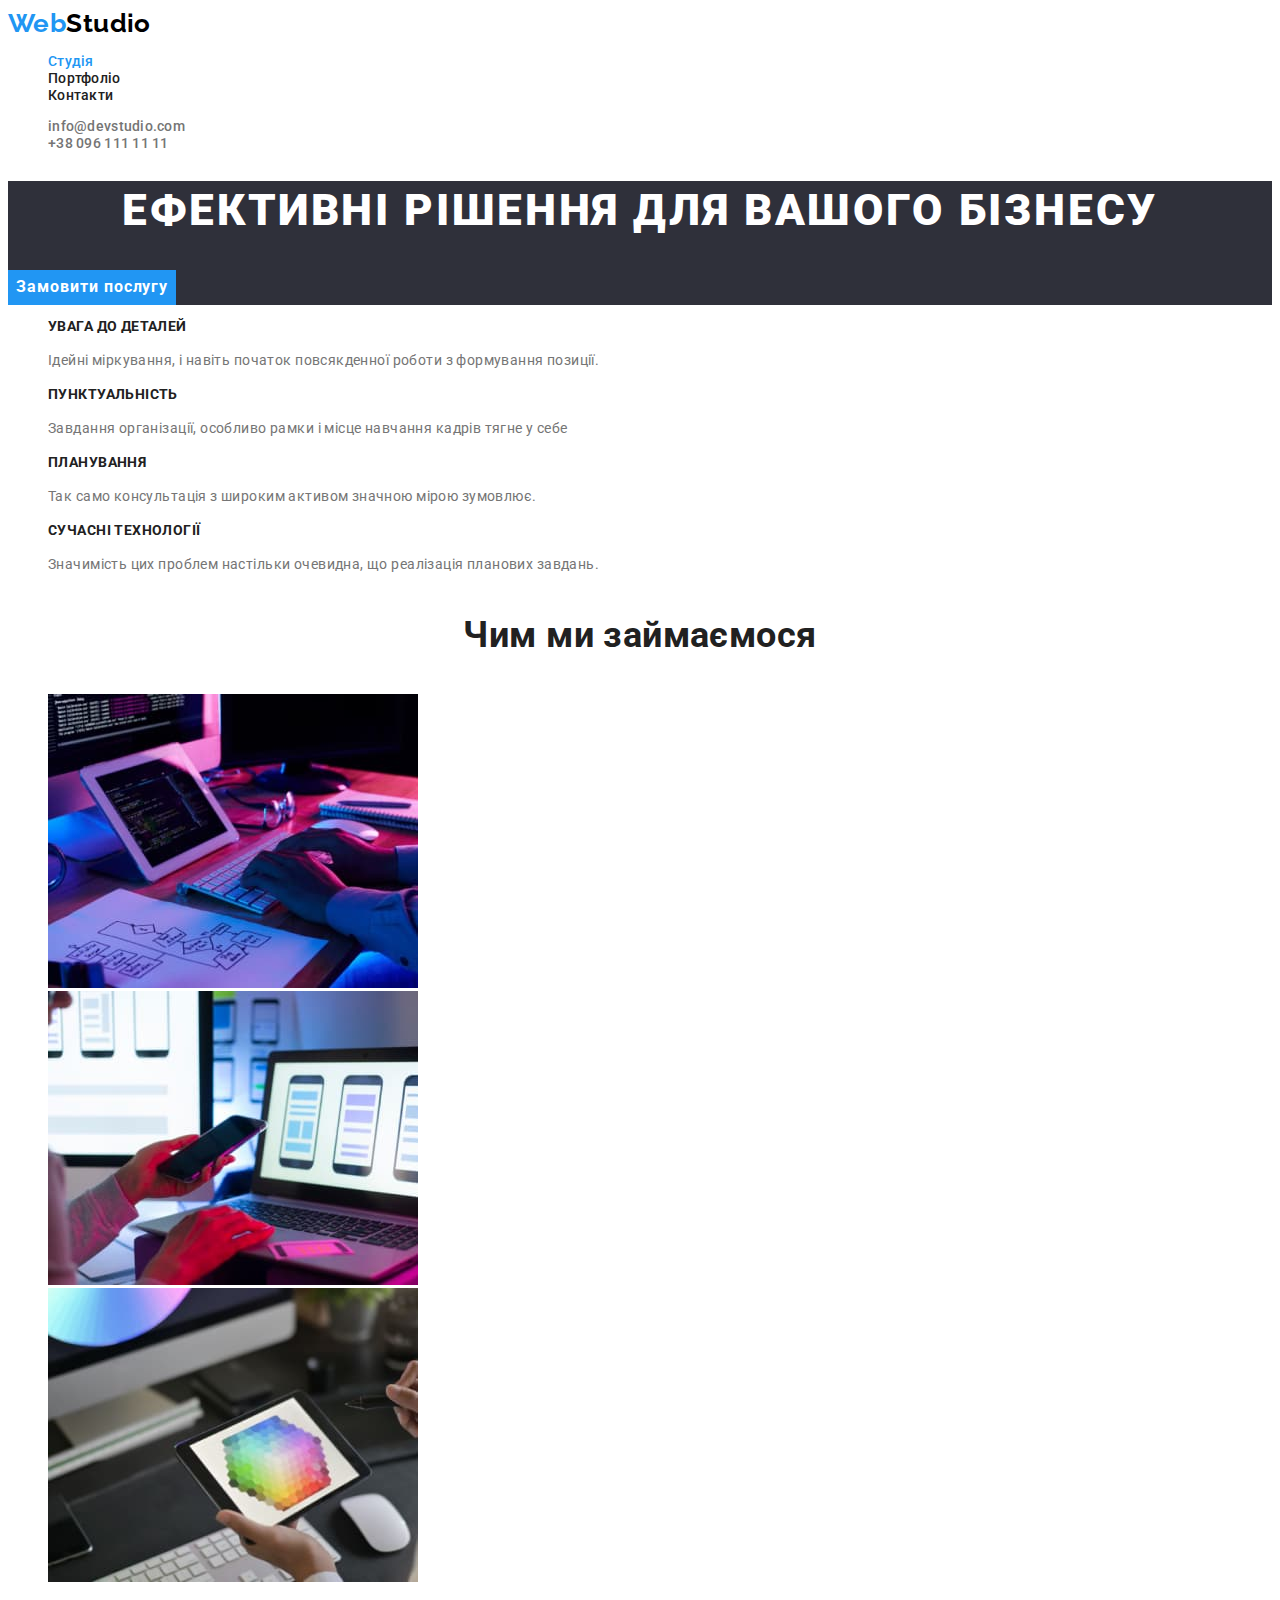
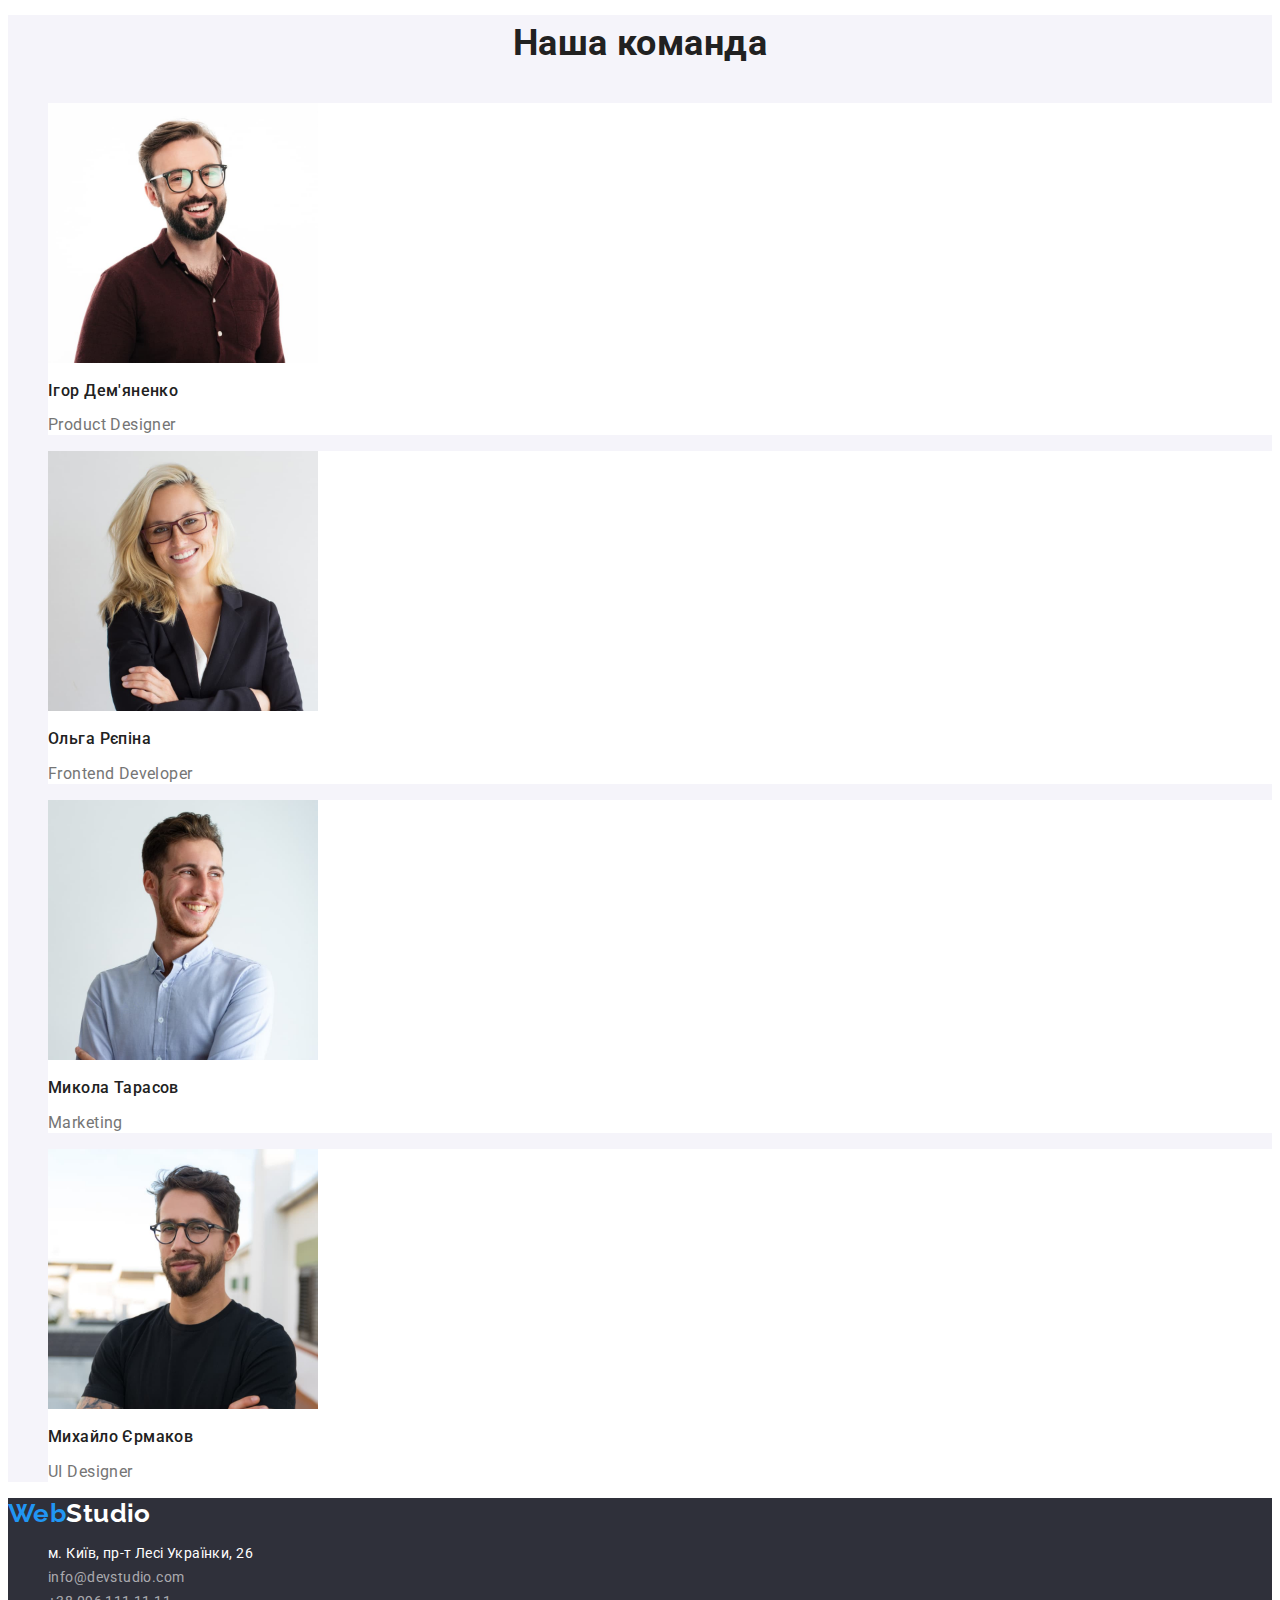
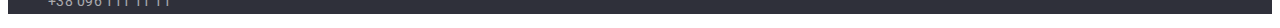
==== index.html @ bd7091e2 "Initial commit" ====
<!DOCTYPE html>
<html lang="uk">
  <head>
    <meta charset="UTF-8" />
    <meta http-equiv="X-UA-Compatible" content="IE=edge" />
    <meta name="viewport" content="width=device-width, initial-scale=1.0" />
    <title>WebStudio</title>
    <link rel="preconnect" href="https://fonts.googleapis.com" />
    <link rel="preconnect" href="https://fonts.gstatic.com" crossorigin />
    <link
      href="https://fonts.googleapis.com/css2?family=Raleway:wght@700&family=Roboto:wght@400;500;700;900&display=swap"
      rel="stylesheet"
    />
    <link rel="stylesheet" href="./css/styles.css" />
  </head>
  <body>
    <!-- Шапка сайту -->
    <header class="header">
      <nav>
        <a href="./index.html" class="logo link"
          >Web<span class="logo-black">Studio</span></a
        >
        <ul class="site-nav list">
          <li>
            <a class="nav-link link current" href="./index.html">Студія</a>
          </li>
          <li>
            <a class="nav-link link" href="./portfolio.html">Портфоліо</a>
          </li>
          <li>
            <a class="nav-link link" href="">Контакти</a>
          </li>
        </ul>
      </nav>

      <ul class="contacts list">
        <li>
          <a class="contact-link link" href="mailto:info@devstudio.com"
            >info@devstudio.com</a
          >
        </li>
        <li>
          <a class="contact-link link" href="tell:+380961111111"
            >+38 096 111 11 11</a
          >
        </li>
      </ul>
    </header>

    <!-- Основний і унікальний контент -->
    <main>
      <section class="hero">
        <h1 class="hero-title">Ефективні рішення для вашого бізнесу</h1>
        <button type="button" class="button primary">Замовити послугу</button>
      </section>

      <section class="section">
        <h2 class="section-title visually-hidden">Наші переваги</h2>
        <ul class="features list">
          <li>
            <h3 class="features-title">УВАГА ДО ДЕТАЛЕЙ</h3>
            <p class="features-text">
              Ідейні міркування, і навіть початок повсякденної роботи з
              формування позиції.
            </p>
          </li>
          <li>
            <h3 class="features-title">ПУНКТУАЛЬНІСТЬ</h3>
            <p class="features-text">
              Завдання організації, особливо рамки і місце навчання кадрів тягне
              у себе
            </p>
          </li>
          <li>
            <h3 class="features-title">ПЛАНУВАННЯ</h3>
            <p class="features-text">
              Так само консультація з широким активом значною мірою зумовлює.
            </p>
          </li>
          <li>
            <h3 class="features-title">СУЧАСНІ ТЕХНОЛОГІЇ</h3>
            <p class="features-text">
              Значимість цих проблем настільки очевидна, що реалізація планових
              завдань.
            </p>
          </li>
        </ul>
      </section>

      <section class="section">
        <h2 class="section-title">Чим ми займаємося</h2>
        <ul class="list">
          <li>
            <img
              src="./images/box-1.jpg"
              alt="пише код на комп'ютері"
              width="370"
            />
          </li>
          <li>
            <img
              src="./images/box-2.jpg"
              alt="обирає мобільний інтерфейс"
              width="370"
            />
          </li>
          <li>
            <img
              src="./images/box-3.jpg"
              alt="обирає колір на планшеті"
              width="370"
            />
          </li>
        </ul>
      </section>

      <section class="section team">
        <h2 class="section-title">Наша команда</h2>
        <ul class="team list">
          <li class="team-item">
            <img src="./images/team-1.jpg" alt="фото 1" width="270" />
            <h3 class="team-name">Ігор Дем'яненко</h3>
            <p class="team-title" lang="en">Product Designer</p>
          </li>
          <li class="team-item">
            <img src="./images/team-2.jpg" alt="фото 2" width="270" />
            <h3 class="team-name">Ольга Рєпіна</h3>
            <p class="team-title" lang="en">Frontend Developer</p>
          </li>
          <li class="team-item">
            <img src="./images/team-3.jpg" alt="фото 3" width="270" />
            <h3 class="team-name">Микола Тарасов</h3>
            <p class="team-title" lang="en">Marketing</p>
          </li>
          <li class="team-item">
            <img src="./images/team-4.jpg" alt="фото 4" width="270" />
            <h3 class="team-name">Михайло Єрмаков</h3>
            <p class="team-title" lang="en">UI Designer</p>
          </li>
        </ul>
      </section>
    </main>

    <!-- Футер -->
    <footer class="footer">
      <a href="./index.html" class="logo link"
        >Web<span class="logo-white">Studio</span></a
      >
      <address class="address">
        <ul class="address-list list">
          <li class="address-item">
            <a
              class="address-link primary link"
              href="https://goo.gl/maps/5jb4CAZ57KKGYozQA"
              target="_blank"
              rel="noopener noreferrer nofollow"
              >м. Київ, пр-т Лесі Українки, 26</a
            >
          </li>
          <li class="address-item">
            <a
              class="address-link secondary link"
              href="mailto:info@devstudio.com"
              >info@devstudio.com</a
            >
          </li>
          <li class="address-item">
            <a class="address-link secondary link" href="tell:+380961111111"
              >+38 096 111 11 11</a
            >
          </li>
        </ul>
      </address>
    </footer>
  </body>
</html>
---- css/styles.css ----
:root {
  --header-bg: #ffffff;
  --header-frame: #ececec;
  --logo-black: #000000;
  --primary-text-color: #757575;
  --secondary-text-color: #212121;
  --accent-color: #2196f3;
  /* --figma-bg: #f5f5f5; */
  --secondary-bg: #f5f4fa;
  --container-bg: #eeeeee;
  --footer-bg: #2f303a;
  --text-footer-color: rgba(255, 255, 255, 0.6);
}

body {
  background-color: var(--header-bg);
  color: var(--primary-text-color);

  font-family: Roboto, sans-serif;
  font-size: 14px;
  letter-spacing: 0.03em;
}

/* класи утиліти */
.list {
  list-style: none;
}

.link {
  text-decoration: none;
}

.visually-hidden {
  position: absolute;
  width: 1px;
  height: 1px;
  margin: -1px;
  border: 0;
  padding: 0;

  white-space: nowrap;
  clip-path: inset(100%);
  clip: rect(0 0 0 0);
  overflow: hidden;
}

/* хедер */
.header {
  background-color: var(--header-bg);
}

/* логотип */

.logo {
  font-family: Raleway, sans-serif;
  color: var(--accent-color);
  font-weight: 700;
  font-size: 26px;
  line-height: 1.19;
}

.logo-black {
  color: var(--logo-black);
}

.logo-white {
  color: var(--header-bg);
}

/* навігація і контакти */

.site-nav .link {
  color: var(--secondary-text-color);
}

.nav-link {
  font-weight: 500;
  line-height: 1.14;
  letter-spacing: 0.02em;
}

.site-nav .link:hover,
.site-nav .link:focus {
  color: var(--accent-color);
}

.site-nav .current {
  color: var(--accent-color);
}

.contacts .contact-link {
  color: var(--primary-text-color);
  font-weight: 500;
  line-height: 1.14;
  letter-spacing: 0.02em;
}

.contacts .contact-link:hover,
.contacts .contact-link:focus {
  color: var(--accent-color);
}

/* секція hero */

.hero {
  background-color: var(--footer-bg);
}

.hero-title {
  color: var(--header-bg);
  font-weight: 900;
  font-size: 44px;
  line-height: 1.36;
  text-align: center;
  letter-spacing: 0.06em;
  text-transform: uppercase;
}

/* кнопки на обох сторінках */

.button {
  border-color: transparent;
  font-family: inherit;
  cursor: pointer;
}

.button.primary {
  background-color: var(--accent-color);
  color: var(--header-bg);

  font-weight: 700;
  font-size: 16px;
  line-height: 1.8;
  display: flex;
  align-items: center;
  text-align: center;
  letter-spacing: 0.06em;
}

.button.secondary {
  background-color: var(--secondary-bg);
  color: var(--secondary-text-color);

  font-weight: 500;
  font-size: 16px;
  line-height: 1.6;
  text-align: center;
  letter-spacing: 0.03em;
}

.button.secondary:hover,
.button.secondary:focus {
  background-color: var(--accent-color);
  color: var(--header-bg);
}

/* секції Наші переваги і Чим ми займаємося */

.section {
  background-color: var(--header-bg);
}

.section-title {
  color: var(--secondary-text-color);
  font-size: 36px;
  line-height: 1.6;
  text-align: center;
}

.features-title {
  color: var(--secondary-text-color);
  font-size: 14px;
  line-height: 1.14;
  text-transform: uppercase;
}

.features-text {
  line-height: 1.71;
}

/* секція Команда */

.section.team {
  background-color: var(--secondary-bg);
}

.team-item {
  background-color: var(--header-bg);
}

.team-name {
  color: var(--secondary-text-color);
  font-weight: 500;
  font-size: 16px;
  line-height: 1.18;
  /* text-align: center; */
}

.team-title {
  font-size: 16px;
  line-height: 1.18;
  /* text-align: center; */
}

/* секція Портфоліо */

.project-title {
  color: var(--secondary-text-color);
  font-size: 18px;
  line-height: 2;
  letter-spacing: 0.06em;
}

.project-type {
  font-size: 16px;
  line-height: 1.8;
  color: var(--primary-text-color);
}

/* футер */

.footer {
  background-color: var(--footer-bg);
}

.address-link {
  font-style: normal;
  line-height: 1.71;
}

.address-link.primary {
  color: var(--header-bg);
}

.address-link.secondary {
  color: var(--text-footer-color);
}

.address-link.secondary:hover,
.address-link.secondary:hover {
  color: var(--accent-color);
}
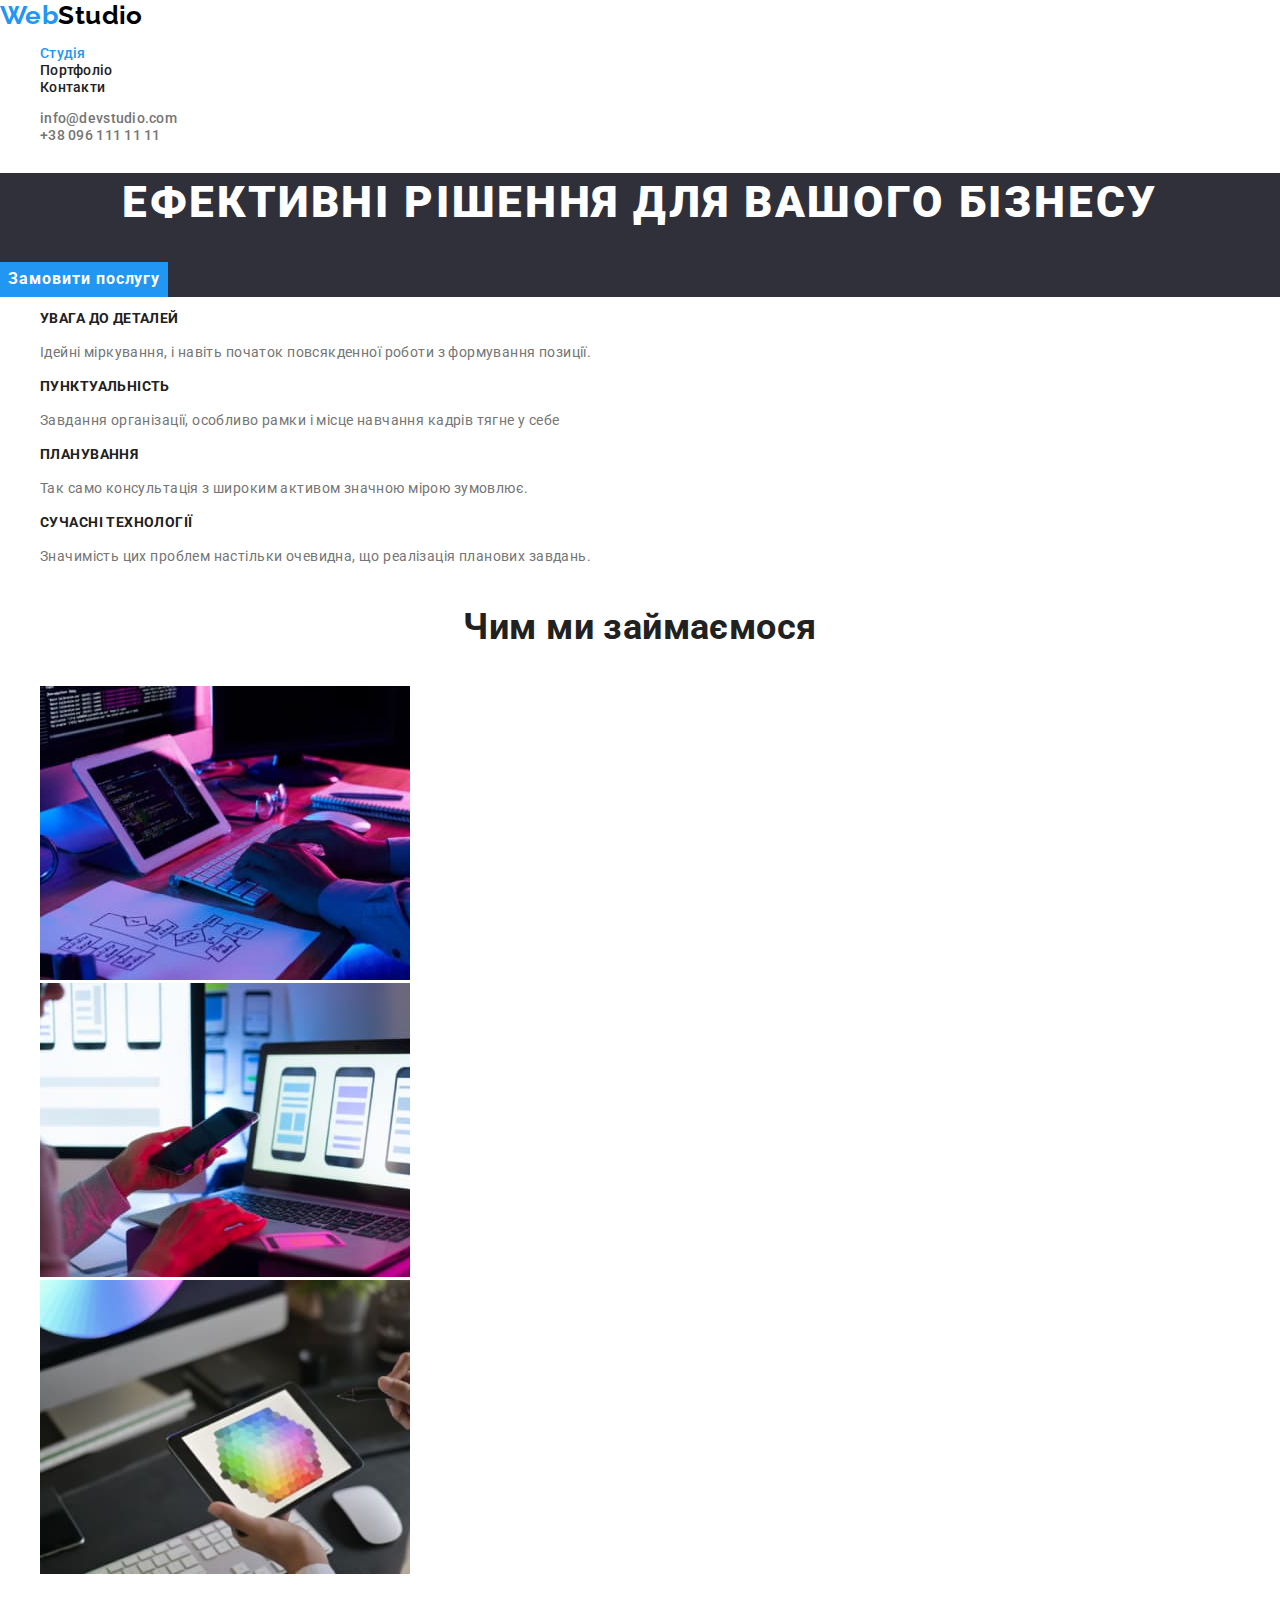
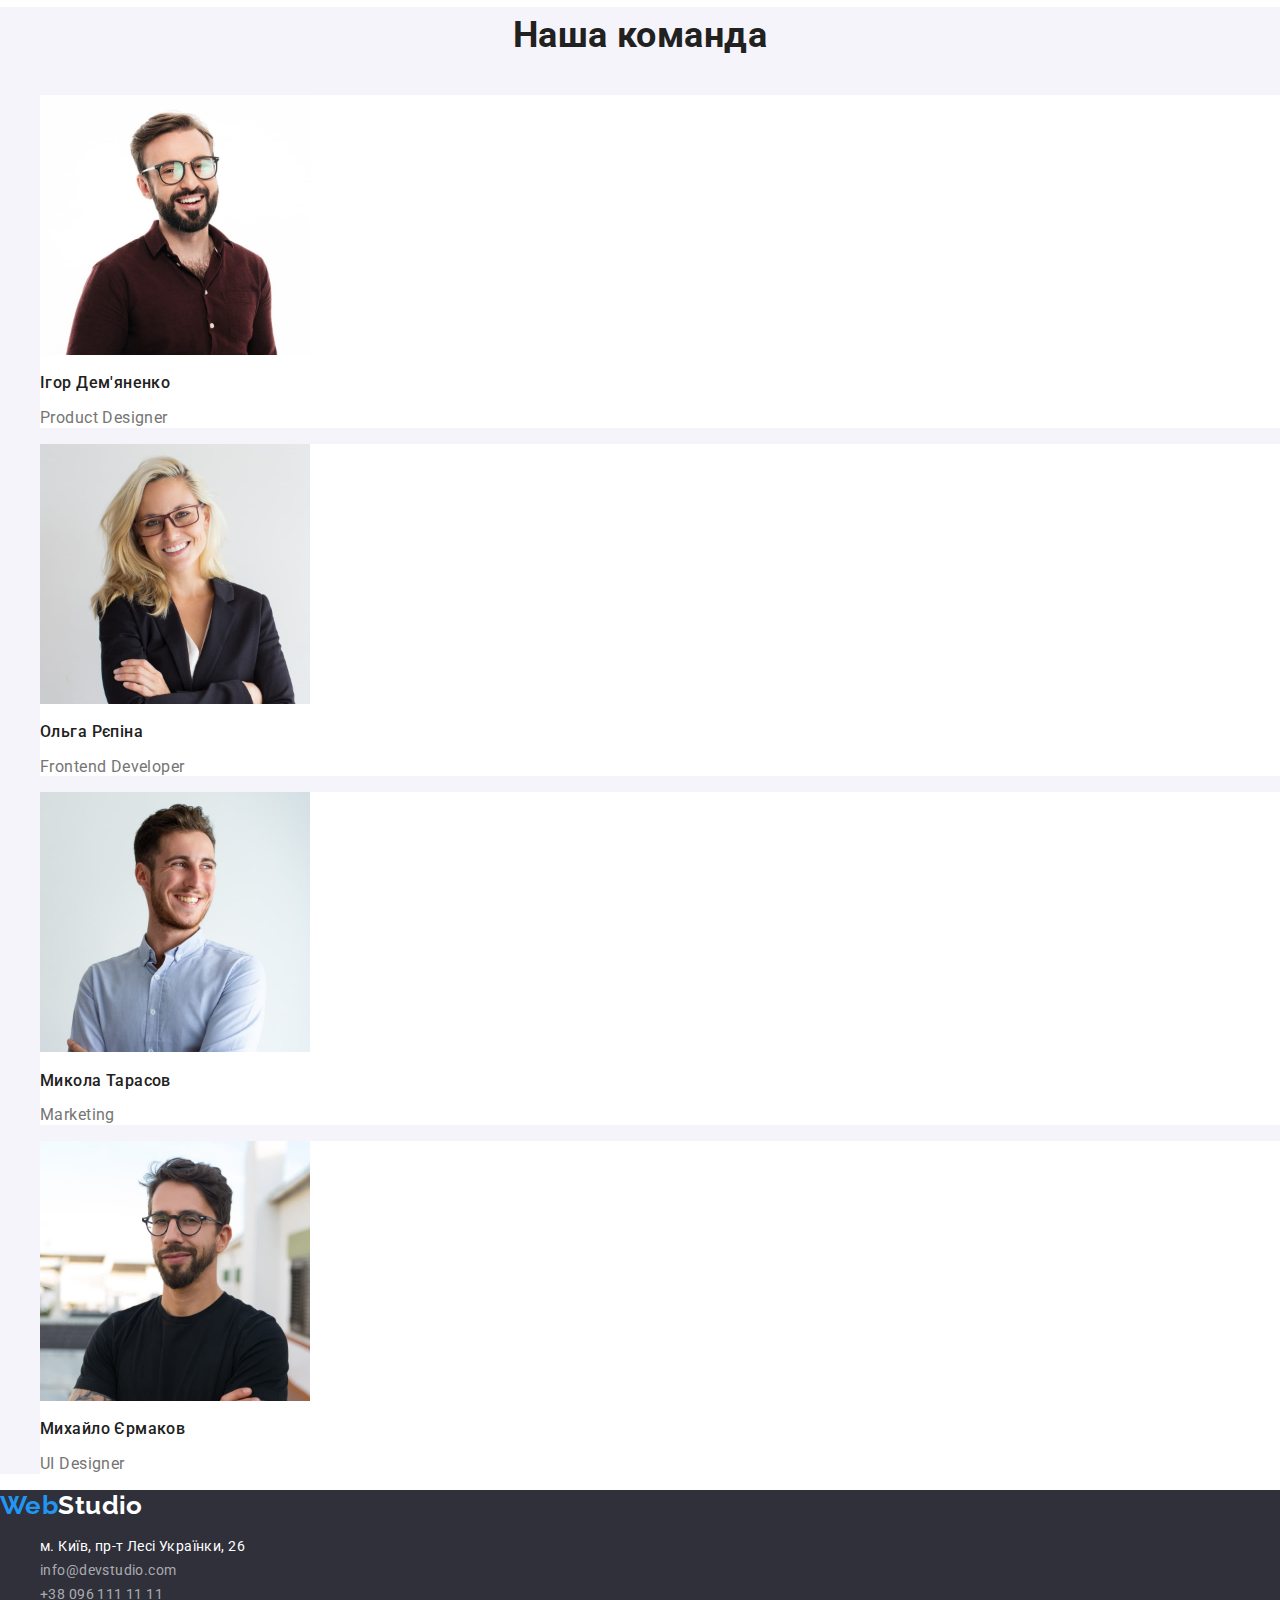
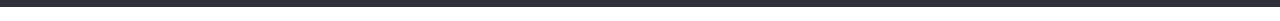
==== commit eebecef4: "Додає modern-normalize" ====
--- a/index.html
+++ b/index.html
@@ -10,6 +10,10 @@
     <link
       href="https://fonts.googleapis.com/css2?family=Raleway:wght@700&family=Roboto:wght@400;500;700;900&display=swap"
       rel="stylesheet"
+    />
+    <link
+      rel="stylesheet"
+      href="https://cdnjs.cloudflare.com/ajax/libs/modern-normalize/1.1.0/modern-normalize.min.css"
     />
     <link rel="stylesheet" href="./css/styles.css" />
   </head>
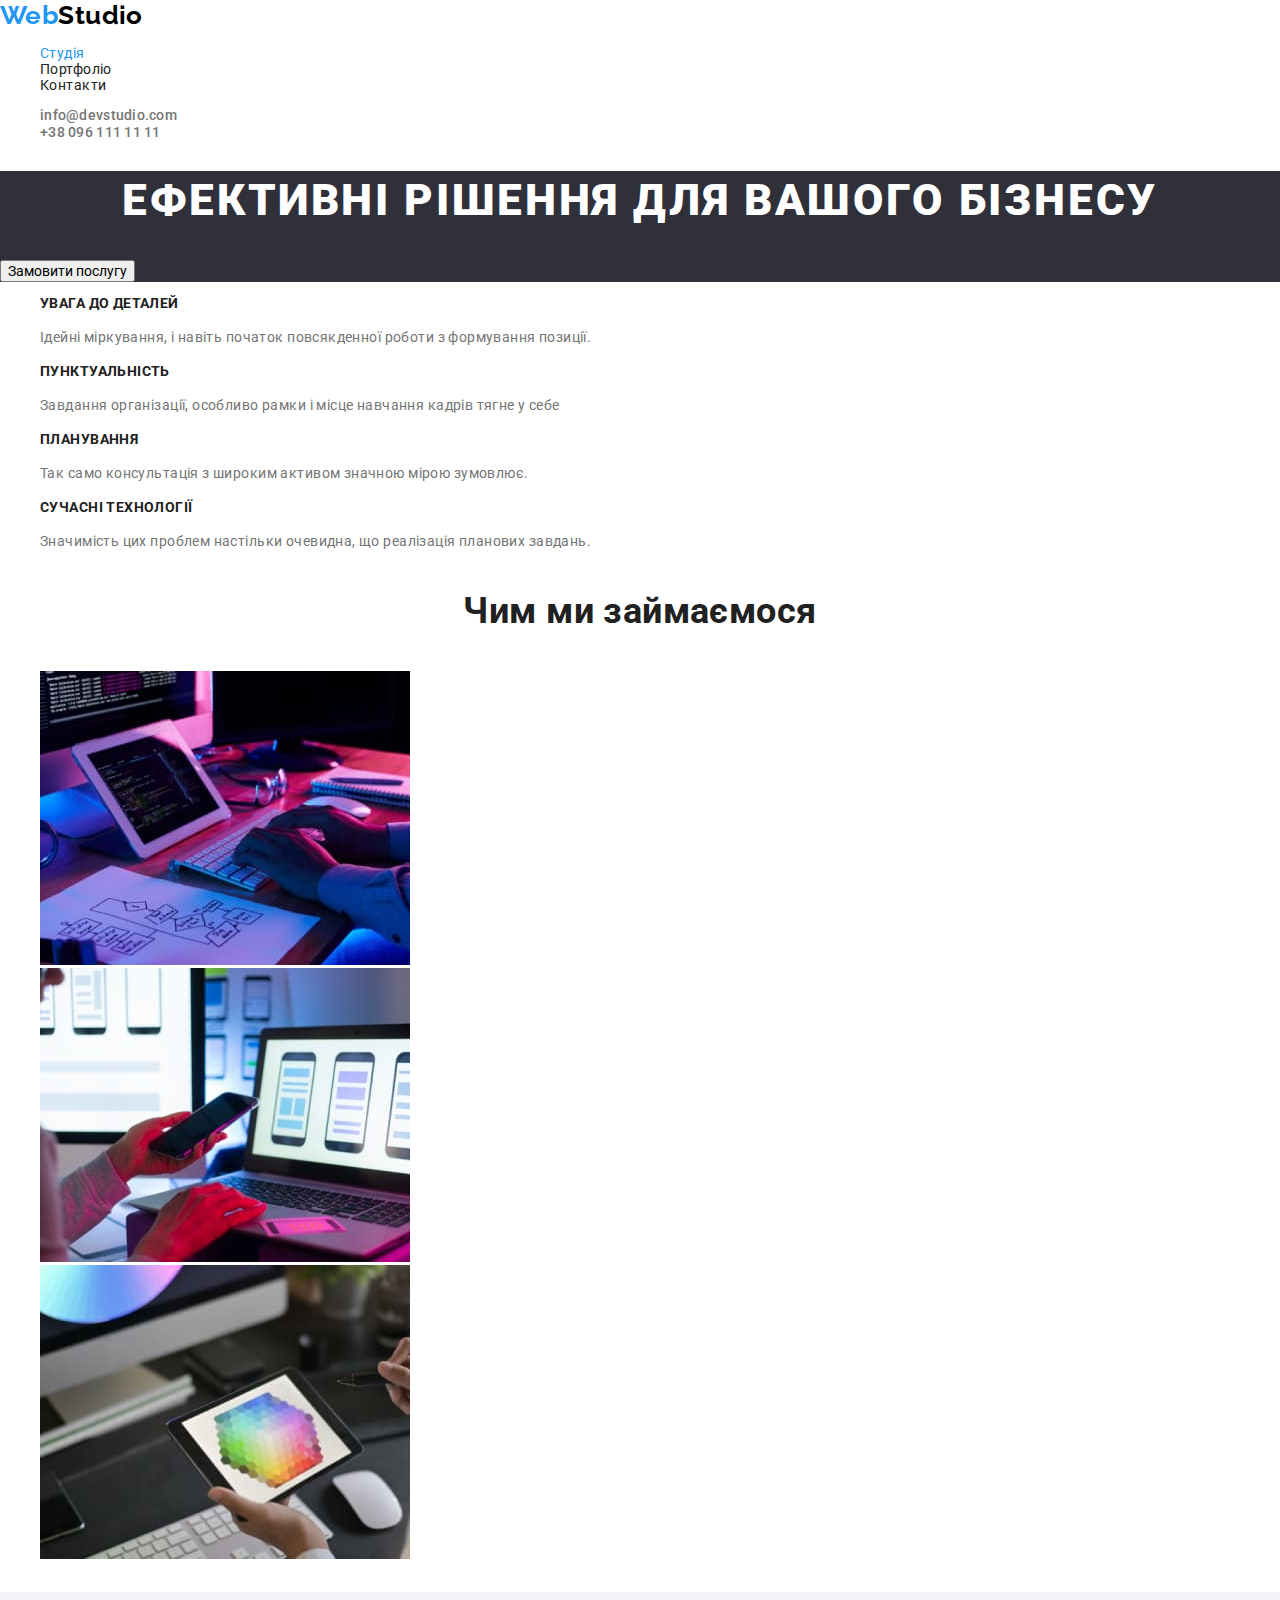
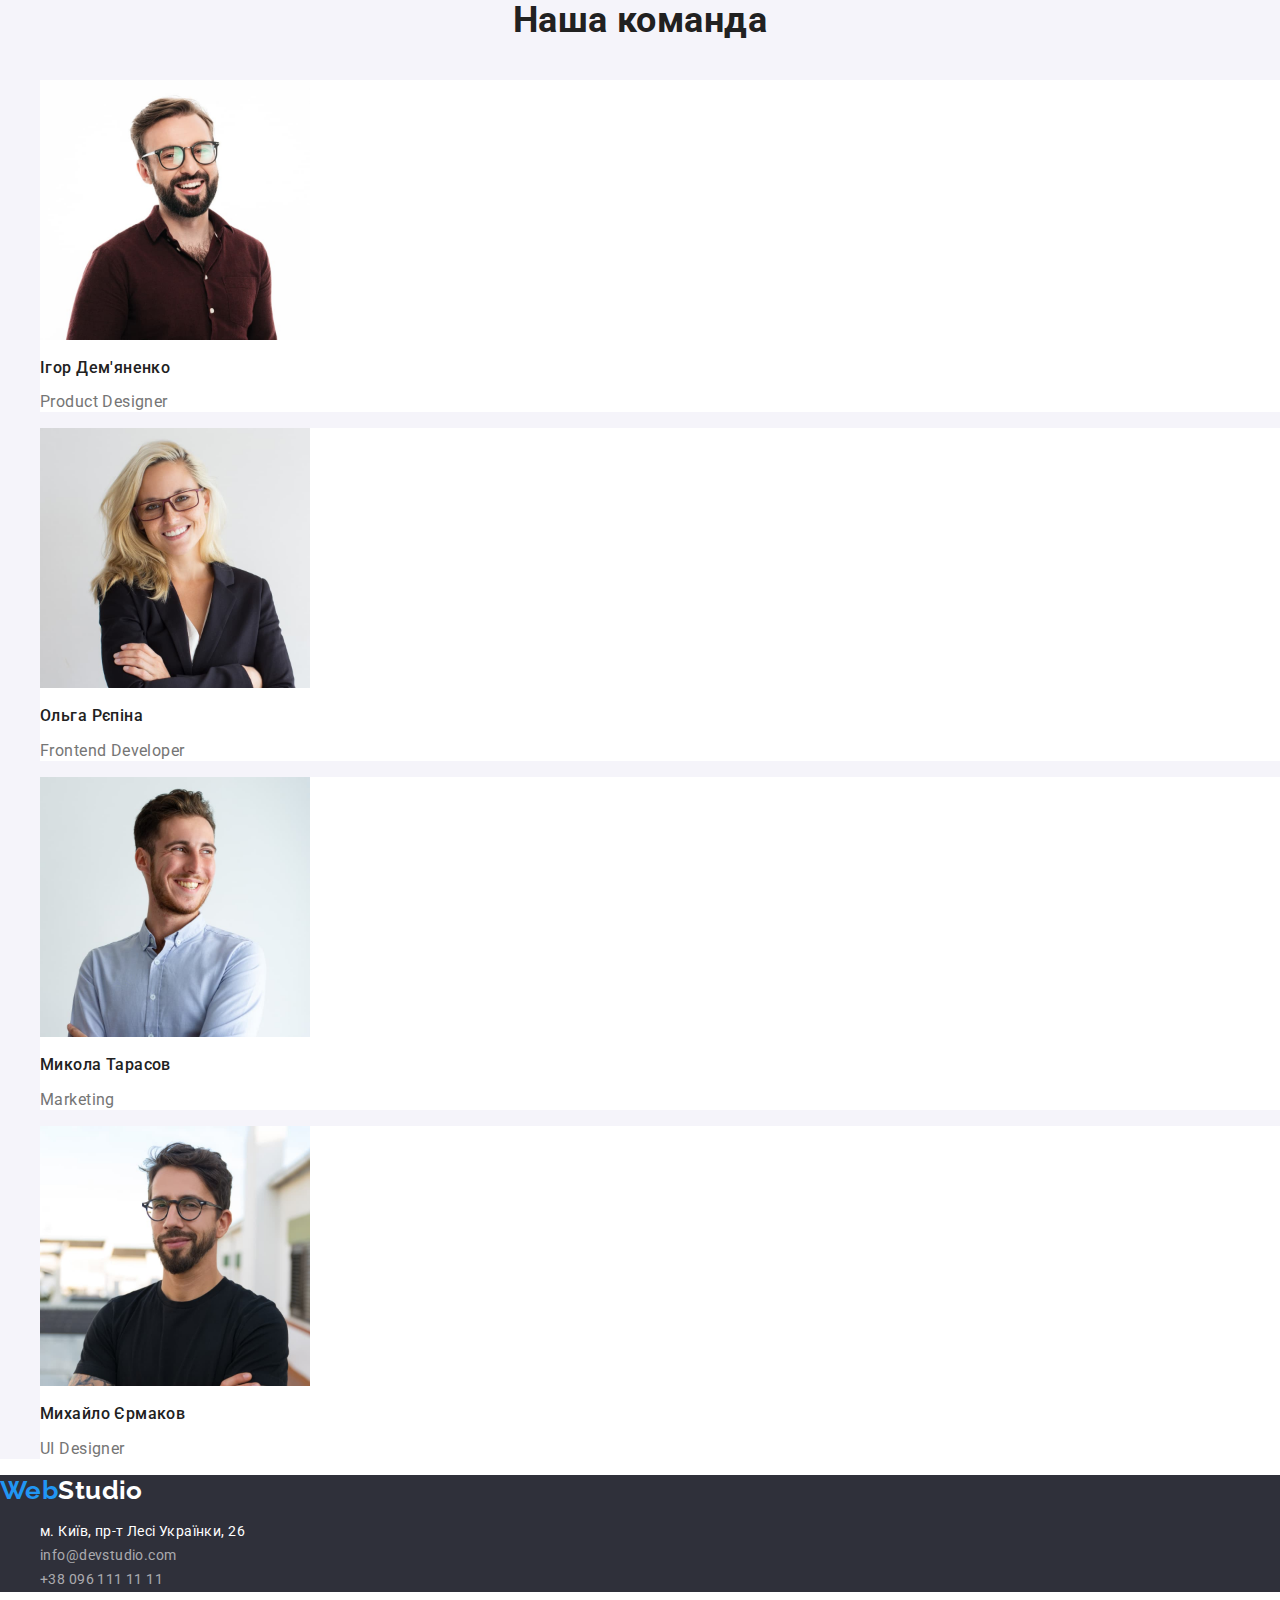
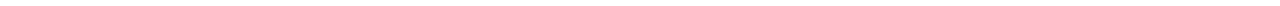
==== commit dce1be8f: "Задає додаткові класи" ====
--- a/index.html
+++ b/index.html
@@ -20,161 +20,199 @@
   <body>
     <!-- Шапка сайту -->
     <header class="header">
-      <nav>
-        <a href="./index.html" class="logo link"
-          >Web<span class="logo-black">Studio</span></a
-        >
-        <ul class="site-nav list">
-          <li>
-            <a class="nav-link link current" href="./index.html">Студія</a>
-          </li>
-          <li>
-            <a class="nav-link link" href="./portfolio.html">Портфоліо</a>
-          </li>
-          <li>
-            <a class="nav-link link" href="">Контакти</a>
-          </li>
-        </ul>
-      </nav>
-
-      <ul class="contacts list">
-        <li>
-          <a class="contact-link link" href="mailto:info@devstudio.com"
-            >info@devstudio.com</a
+      <div class="container hГеeader-items">
+        <nav class="site-nav">
+          <a href="./index.html" class="logo link"
+            >Web<span class="logo-black">Studio</span></a
           >
-        </li>
-        <li>
-          <a class="contact-link link" href="tell:+380961111111"
-            >+38 096 111 11 11</a
-          >
-        </li>
-      </ul>
-    </header>
-
-    <!-- Основний і унікальний контент -->
-    <main>
-      <section class="hero">
-        <h1 class="hero-title">Ефективні рішення для вашого бізнесу</h1>
-        <button type="button" class="button primary">Замовити послугу</button>
-      </section>
-
-      <section class="section">
-        <h2 class="section-title visually-hidden">Наші переваги</h2>
-        <ul class="features list">
-          <li>
-            <h3 class="features-title">УВАГА ДО ДЕТАЛЕЙ</h3>
-            <p class="features-text">
-              Ідейні міркування, і навіть початок повсякденної роботи з
-              формування позиції.
-            </p>
-          </li>
-          <li>
-            <h3 class="features-title">ПУНКТУАЛЬНІСТЬ</h3>
-            <p class="features-text">
-              Завдання організації, особливо рамки і місце навчання кадрів тягне
-              у себе
-            </p>
-          </li>
-          <li>
-            <h3 class="features-title">ПЛАНУВАННЯ</h3>
-            <p class="features-text">
-              Так само консультація з широким активом значною мірою зумовлює.
-            </p>
-          </li>
-          <li>
-            <h3 class="features-title">СУЧАСНІ ТЕХНОЛОГІЇ</h3>
-            <p class="features-text">
-              Значимість цих проблем настільки очевидна, що реалізація планових
-              завдань.
-            </p>
-          </li>
-        </ul>
-      </section>
-
-      <section class="section">
-        <h2 class="section-title">Чим ми займаємося</h2>
-        <ul class="list">
-          <li>
-            <img
-              src="./images/box-1.jpg"
-              alt="пише код на комп'ютері"
-              width="370"
-            />
-          </li>
-          <li>
-            <img
-              src="./images/box-2.jpg"
-              alt="обирає мобільний інтерфейс"
-              width="370"
-            />
-          </li>
-          <li>
-            <img
-              src="./images/box-3.jpg"
-              alt="обирає колір на планшеті"
-              width="370"
-            />
-          </li>
-        </ul>
-      </section>
-
-      <section class="section team">
-        <h2 class="section-title">Наша команда</h2>
-        <ul class="team list">
-          <li class="team-item">
-            <img src="./images/team-1.jpg" alt="фото 1" width="270" />
-            <h3 class="team-name">Ігор Дем'яненко</h3>
-            <p class="team-title" lang="en">Product Designer</p>
-          </li>
-          <li class="team-item">
-            <img src="./images/team-2.jpg" alt="фото 2" width="270" />
-            <h3 class="team-name">Ольга Рєпіна</h3>
-            <p class="team-title" lang="en">Frontend Developer</p>
-          </li>
-          <li class="team-item">
-            <img src="./images/team-3.jpg" alt="фото 3" width="270" />
-            <h3 class="team-name">Микола Тарасов</h3>
-            <p class="team-title" lang="en">Marketing</p>
-          </li>
-          <li class="team-item">
-            <img src="./images/team-4.jpg" alt="фото 4" width="270" />
-            <h3 class="team-name">Михайло Єрмаков</h3>
-            <p class="team-title" lang="en">UI Designer</p>
-          </li>
-        </ul>
-      </section>
-    </main>
-
-    <!-- Футер -->
-    <footer class="footer">
-      <a href="./index.html" class="logo link"
-        >Web<span class="logo-white">Studio</span></a
-      >
-      <address class="address">
-        <ul class="address-list list">
-          <li class="address-item">
-            <a
-              class="address-link primary link"
-              href="https://goo.gl/maps/5jb4CAZ57KKGYozQA"
-              target="_blank"
-              rel="noopener noreferrer nofollow"
-              >м. Київ, пр-т Лесі Українки, 26</a
-            >
-          </li>
-          <li class="address-item">
-            <a
-              class="address-link secondary link"
-              href="mailto:info@devstudio.com"
+          <ul class="site-nav-list list">
+            <li class="site-nav-item">
+              <a class="site-nav-link link current" href="./index.html"
+                >Студія</a
+              >
+            </li>
+            <li class="site-nav-item">
+              <a class="site-nav-link link" href="./portfolio.html"
+                >Портфоліо</a
+              >
+            </li>
+            <li class="site-nav-item">
+              <a class="site-nav-link link" href="">Контакти</a>
+            </li>
+          </ul>
+        </nav>
+
+        <ul class="contacts list">
+          <li class="contact-item">
+            <a class="contact-link link" href="mailto:info@devstudio.com"
               >info@devstudio.com</a
             >
           </li>
-          <li class="address-item">
-            <a class="address-link secondary link" href="tell:+380961111111"
+          <li class="contact-item">
+            <a class="contact-link link" href="tell:+380961111111"
               >+38 096 111 11 11</a
             >
           </li>
         </ul>
-      </address>
+      </div>
+    </header>
+
+    <!-- Основний і унікальний контент -->
+    <main>
+      <section class="hero">
+        <div class="container">
+          <h1 class="hero-title">Ефективні рішення для вашого бізнесу</h1>
+          <button type="button" class="btn hero-button">
+            Замовити послугу
+          </button>
+        </div>
+      </section>
+
+      <section class="section">
+        <div class="container">
+          <h2 class="section-title visually-hidden">Наші переваги</h2>
+          <ul class="features list">
+            <li>
+              <h3 class="features-title">УВАГА ДО ДЕТАЛЕЙ</h3>
+              <p class="features-text">
+                Ідейні міркування, і навіть початок повсякденної роботи з
+                формування позиції.
+              </p>
+            </li>
+            <li>
+              <h3 class="features-title">ПУНКТУАЛЬНІСТЬ</h3>
+              <p class="features-text">
+                Завдання організації, особливо рамки і місце навчання кадрів
+                тягне у себе
+              </p>
+            </li>
+            <li>
+              <h3 class="features-title">ПЛАНУВАННЯ</h3>
+              <p class="features-text">
+                Так само консультація з широким активом значною мірою зумовлює.
+              </p>
+            </li>
+            <li>
+              <h3 class="features-title">СУЧАСНІ ТЕХНОЛОГІЇ</h3>
+              <p class="features-text">
+                Значимість цих проблем настільки очевидна, що реалізація
+                планових завдань.
+              </p>
+            </li>
+          </ul>
+        </div>
+      </section>
+
+      <section class="section">
+        <div class="container">
+          <h2 class="section-title">Чим ми займаємося</h2>
+          <ul class="list">
+            <li>
+              <img
+                src="./images/box-1.jpg"
+                alt="пише код на комп'ютері"
+                width="370"
+              />
+            </li>
+            <li>
+              <img
+                src="./images/box-2.jpg"
+                alt="обирає мобільний інтерфейс"
+                width="370"
+              />
+            </li>
+            <li>
+              <img
+                src="./images/box-3.jpg"
+                alt="обирає колір на планшеті"
+                width="370"
+              />
+            </li>
+          </ul>
+        </div>
+      </section>
+
+      <section class="section team">
+        <div class="container">
+          <h2 class="section-title">Наша команда</h2>
+          <ul class="team list">
+            <li class="team-item">
+              <img
+                class="team-img"
+                src="./images/team-1.jpg"
+                alt="фото 1"
+                width="270"
+              />
+              <h3 class="team-name">Ігор Дем'яненко</h3>
+              <p class="team-title" lang="en">Product Designer</p>
+            </li>
+            <li class="team-item">
+              <img
+                class="team-img"
+                src="./images/team-2.jpg"
+                alt="фото 2"
+                width="270"
+              />
+              <h3 class="team-name">Ольга Рєпіна</h3>
+              <p class="team-title" lang="en">Frontend Developer</p>
+            </li>
+            <li class="team-item">
+              <img
+                class="team-img"
+                src="./images/team-3.jpg"
+                alt="фото 3"
+                width="270"
+              />
+              <h3 class="team-name">Микола Тарасов</h3>
+              <p class="team-title" lang="en">Marketing</p>
+            </li>
+            <li class="team-item">
+              <img
+                class="team-img"
+                src="./images/team-4.jpg"
+                alt="фото 4"
+                width="270"
+              />
+              <h3 class="team-name">Михайло Єрмаков</h3>
+              <p class="team-title" lang="en">UI Designer</p>
+            </li>
+          </ul>
+        </div>
+      </section>
+    </main>
+
+    <!-- Футер -->
+    <footer class="footer">
+      <div class="container">
+        <a href="./index.html" class="logo link"
+          >Web<span class="logo-white">Studio</span></a
+        >
+        <address class="address">
+          <ul class="address-list list">
+            <li class="address-item">
+              <a
+                class="address-link primary link"
+                href="https://goo.gl/maps/5jb4CAZ57KKGYozQA"
+                target="_blank"
+                rel="noopener noreferrer nofollow"
+                >м. Київ, пр-т Лесі Українки, 26</a
+              >
+            </li>
+            <li class="address-item">
+              <a
+                class="address-link secondary link"
+                href="mailto:info@devstudio.com"
+                >info@devstudio.com</a
+              >
+            </li>
+            <li class="address-item">
+              <a class="address-link secondary link" href="tell:+380961111111"
+                >+38 096 111 11 11</a
+              >
+            </li>
+          </ul>
+        </address>
+      </div>
     </footer>
   </body>
 </html>
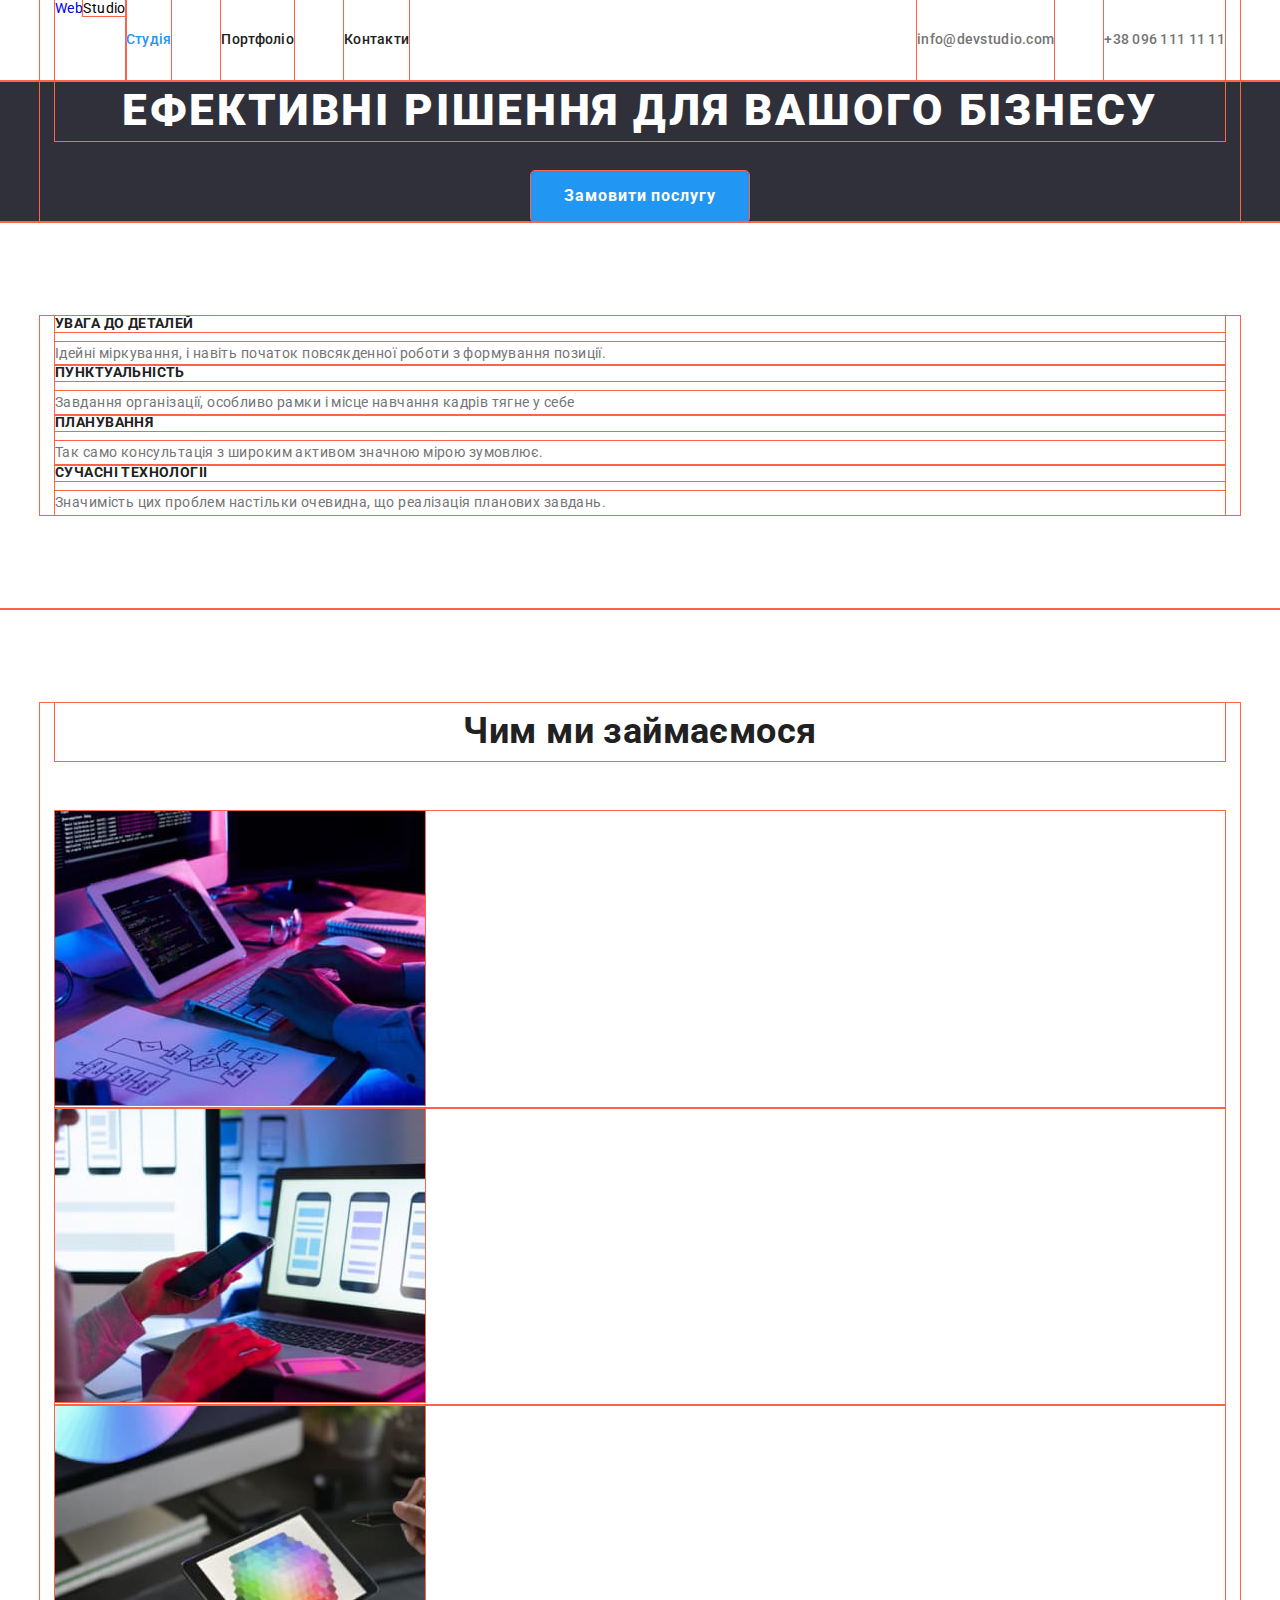
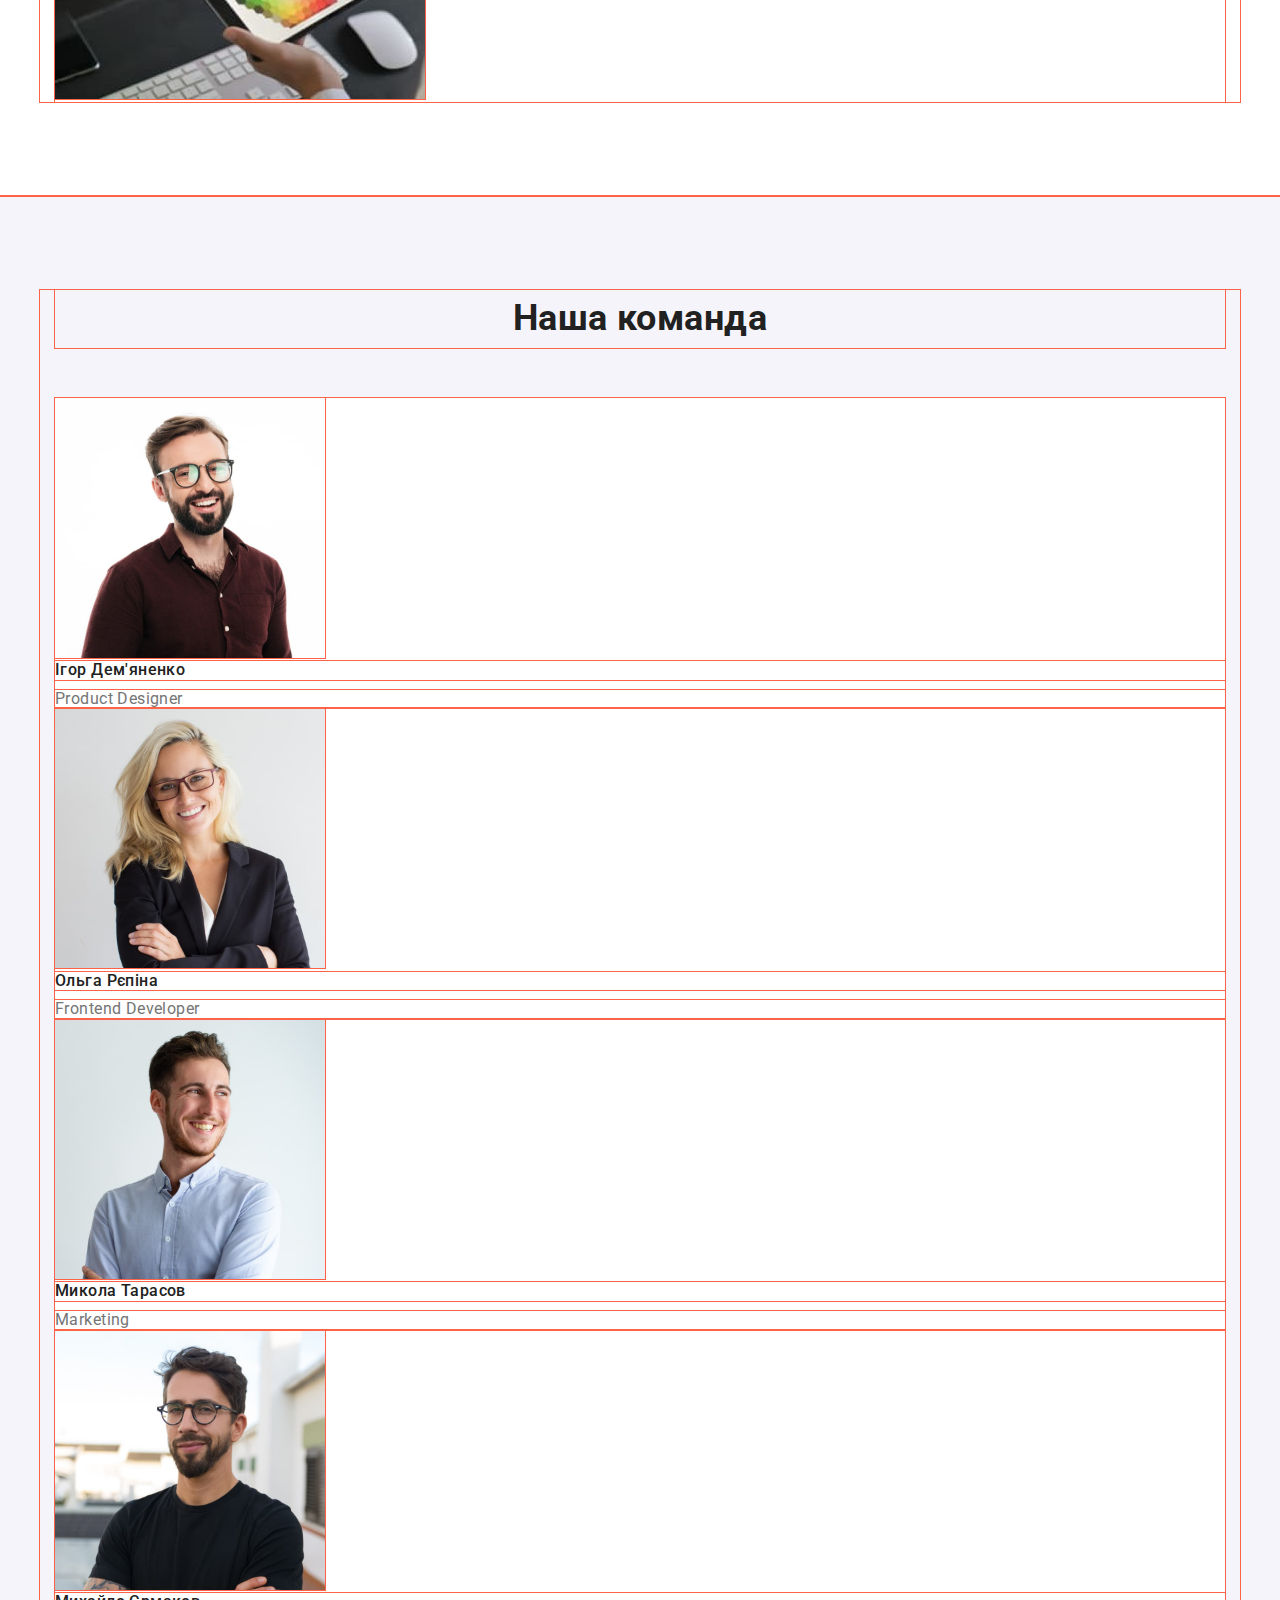
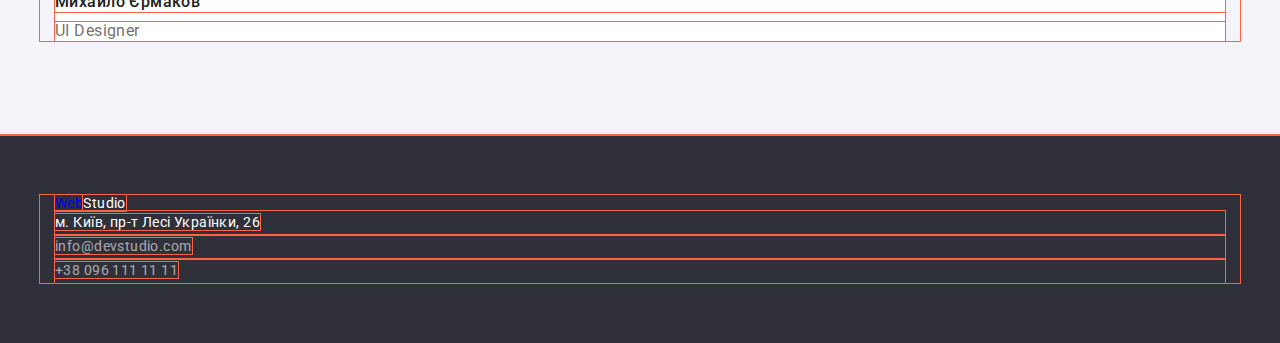
==== commit 6898163a: "Задає додаткові класи" ====
--- a/index.html
+++ b/index.html
@@ -20,9 +20,9 @@
   <body>
     <!-- Шапка сайту -->
     <header class="header">
-      <div class="container hГеeader-items">
+      <div class="container header-items">
         <nav class="site-nav">
-          <a href="./index.html" class="logo link"
+          <a href="./index.html" class="logo-header link"
             >Web<span class="logo-black">Studio</span></a
           >
           <ul class="site-nav-list list">
@@ -72,27 +72,27 @@
         <div class="container">
           <h2 class="section-title visually-hidden">Наші переваги</h2>
           <ul class="features list">
-            <li>
+            <li class="features-item">
               <h3 class="features-title">УВАГА ДО ДЕТАЛЕЙ</h3>
               <p class="features-text">
                 Ідейні міркування, і навіть початок повсякденної роботи з
                 формування позиції.
               </p>
             </li>
-            <li>
+            <li class="features-item">
               <h3 class="features-title">ПУНКТУАЛЬНІСТЬ</h3>
               <p class="features-text">
                 Завдання організації, особливо рамки і місце навчання кадрів
                 тягне у себе
               </p>
             </li>
-            <li>
+            <li class="features-item">
               <h3 class="features-title">ПЛАНУВАННЯ</h3>
               <p class="features-text">
                 Так само консультація з широким активом значною мірою зумовлює.
               </p>
             </li>
-            <li>
+            <li class="features-item">
               <h3 class="features-title">СУЧАСНІ ТЕХНОЛОГІЇ</h3>
               <p class="features-text">
                 Значимість цих проблем настільки очевидна, що реалізація
@@ -103,25 +103,25 @@
         </div>
       </section>
 
-      <section class="section">
+      <section class="section work">
         <div class="container">
           <h2 class="section-title">Чим ми займаємося</h2>
-          <ul class="list">
-            <li>
+          <ul class="work-list list">
+            <li class="work-item">
               <img
                 src="./images/box-1.jpg"
                 alt="пише код на комп'ютері"
                 width="370"
               />
             </li>
-            <li>
+            <li class="work-item">
               <img
                 src="./images/box-2.jpg"
                 alt="обирає мобільний інтерфейс"
                 width="370"
               />
             </li>
-            <li>
+            <li class="work-item">
               <img
                 src="./images/box-3.jpg"
                 alt="обирає колір на планшеті"
@@ -135,7 +135,7 @@
       <section class="section team">
         <div class="container">
           <h2 class="section-title">Наша команда</h2>
-          <ul class="team list">
+          <ul class="team-list list">
             <li class="team-item">
               <img
                 class="team-img"
@@ -143,8 +143,10 @@
                 alt="фото 1"
                 width="270"
               />
-              <h3 class="team-name">Ігор Дем'яненко</h3>
-              <p class="team-title" lang="en">Product Designer</p>
+              <div class="team-card">
+                <h3 class="team-name">Ігор Дем'яненко</h3>
+                <p class="team-title" lang="en">Product Designer</p>
+              </div>
             </li>
             <li class="team-item">
               <img
@@ -153,8 +155,10 @@
                 alt="фото 2"
                 width="270"
               />
-              <h3 class="team-name">Ольга Рєпіна</h3>
-              <p class="team-title" lang="en">Frontend Developer</p>
+              <div class="team-card">
+                <h3 class="team-name">Ольга Рєпіна</h3>
+                <p class="team-title" lang="en">Frontend Developer</p>
+              </div>
             </li>
             <li class="team-item">
               <img
@@ -163,8 +167,10 @@
                 alt="фото 3"
                 width="270"
               />
-              <h3 class="team-name">Микола Тарасов</h3>
-              <p class="team-title" lang="en">Marketing</p>
+              <div class="team-card">
+                <h3 class="team-name">Микола Тарасов</h3>
+                <p class="team-title" lang="en">Marketing</p>
+              </div>
             </li>
             <li class="team-item">
               <img
@@ -173,8 +179,10 @@
                 alt="фото 4"
                 width="270"
               />
-              <h3 class="team-name">Михайло Єрмаков</h3>
-              <p class="team-title" lang="en">UI Designer</p>
+              <div class="team-card">
+                <h3 class="team-name">Михайло Єрмаков</h3>
+                <p class="team-title" lang="en">UI Designer</p>
+              </div>
             </li>
           </ul>
         </div>
@@ -184,7 +192,7 @@
     <!-- Футер -->
     <footer class="footer">
       <div class="container">
-        <a href="./index.html" class="logo link"
+        <a href="./index.html" class="logo-footer link"
           >Web<span class="logo-white">Studio</span></a
         >
         <address class="address">
--- a/css/styles.css
+++ b/css/styles.css
@@ -12,6 +12,10 @@
   --text-footer-color: rgba(255, 255, 255, 0.6);
 }
 
+* {
+  outline: 1px solid tomato;
+}
+
 body {
   background-color: var(--header-bg);
   color: var(--primary-text-color);
@@ -22,6 +26,22 @@
 }
 
 /* класи утиліти */
+
+.container {
+  width: 1200px;
+  padding: 0 15px;
+  margin: 0 auto;
+}
+
+h1,
+h2,
+h3,
+p,
+ul {
+  padding: 0;
+  margin: 0;
+}
+
 .list {
   list-style: none;
 }
@@ -44,14 +64,36 @@
   overflow: hidden;
 }
 
+.btn {
+  display: inline-block;
+  border: 1px solid transparent;
+  border-radius: 4px;
+
+  font-family: inherit;
+  font-size: 16px;
+  text-align: center;
+  text-align: center;
+  cursor: pointer;
+}
+
 /* хедер */
 .header {
   background-color: var(--header-bg);
+  border-bottom: 1px solid var(--header-frame);
+}
+
+.header-items {
+  display: flex;
+  justify-content: space-between;
+  vertical-align: middle;
 }
 
 /* логотип */
 
 .logo {
+  margin-top: 24px;
+  margin-right: 93px;
+
   font-family: Raleway, sans-serif;
   color: var(--accent-color);
   font-weight: 700;
@@ -67,36 +109,65 @@
   color: var(--header-bg);
 }
 
+.logo.link {
+  display: block;
+}
+
 /* навігація і контакти */
 
-.site-nav .link {
-  color: var(--secondary-text-color);
-}
-
-.nav-link {
+.site-nav {
+  display: flex;
+}
+
+.site-nav-list {
+  display: flex;
+}
+
+.site-nav-item:not(:last-child) {
+  margin-right: 50px;
+}
+
+.site-nav-link.link {
+  display: block;
+  padding-top: 32px;
+  padding-bottom: 32px;
+
+  color: var(--secondary-text-color);
   font-weight: 500;
   line-height: 1.14;
   letter-spacing: 0.02em;
 }
 
-.site-nav .link:hover,
-.site-nav .link:focus {
-  color: var(--accent-color);
-}
-
-.site-nav .current {
-  color: var(--accent-color);
-}
-
-.contacts .contact-link {
+.site-nav-link .link:hover,
+.site-nav-link .link:focus {
+  color: var(--accent-color);
+}
+
+.site-nav-link.current {
+  color: var(--accent-color);
+}
+
+.contacts {
+  display: flex;
+}
+
+.contact-item:not(:last-child) {
+  margin-right: 50px;
+}
+
+.contact-link {
+  display: block;
+  padding-top: 32px;
+  padding-bottom: 32px;
+
   color: var(--primary-text-color);
   font-weight: 500;
   line-height: 1.14;
   letter-spacing: 0.02em;
 }
 
-.contacts .contact-link:hover,
-.contacts .contact-link:focus {
+.contact-link:hover,
+.contact-link:focus {
   color: var(--accent-color);
 }
 
@@ -104,63 +175,49 @@
 
 .hero {
   background-color: var(--footer-bg);
+  text-align: center;
+  /* width: 1600px;
+  height: 600px; */
 }
 
 .hero-title {
+  margin-bottom: 30px;
+  min-width: 696px;
+
   color: var(--header-bg);
   font-weight: 900;
   font-size: 44px;
   line-height: 1.36;
-  text-align: center;
   letter-spacing: 0.06em;
   text-transform: uppercase;
 }
 
-/* кнопки на обох сторінках */
-
-.button {
-  border-color: transparent;
-  font-family: inherit;
-  cursor: pointer;
-}
-
-.button.primary {
+.hero-button {
+  padding: 10px 32px;
+  min-width: 216px;
+  margin: 0 auto;
+
   background-color: var(--accent-color);
   color: var(--header-bg);
+  box-shadow: 0px 4px 4px rgba(0, 0, 0, 0.15);
 
   font-weight: 700;
-  font-size: 16px;
   line-height: 1.8;
   display: flex;
-  align-items: center;
-  text-align: center;
   letter-spacing: 0.06em;
 }
 
-.button.secondary {
-  background-color: var(--secondary-bg);
-  color: var(--secondary-text-color);
-
-  font-weight: 500;
-  font-size: 16px;
-  line-height: 1.6;
-  text-align: center;
-  letter-spacing: 0.03em;
-}
-
-.button.secondary:hover,
-.button.secondary:focus {
-  background-color: var(--accent-color);
-  color: var(--header-bg);
-}
-
 /* секції Наші переваги і Чим ми займаємося */
 
 .section {
+  padding-top: 94px;
+  padding-bottom: 94px;
   background-color: var(--header-bg);
 }
 
 .section-title {
+  margin-bottom: 50px;
+
   color: var(--secondary-text-color);
   font-size: 36px;
   line-height: 1.6;
@@ -168,6 +225,7 @@
 }
 
 .features-title {
+  margin-bottom: 10px;
   color: var(--secondary-text-color);
   font-size: 14px;
   line-height: 1.14;
@@ -189,6 +247,7 @@
 }
 
 .team-name {
+  margin-bottom: 10px;
   color: var(--secondary-text-color);
   font-weight: 500;
   font-size: 16px;
@@ -204,7 +263,26 @@
 
 /* секція Портфоліо */
 
+.projects-button {
+  margin-bottom: 50px;
+  padding: 6px 22px;
+  min-width: fit-content;
+
+  background-color: var(--secondary-bg);
+  color: var(--secondary-text-color);
+  font-weight: 500;
+  line-height: 1.6;
+  letter-spacing: 0.03em;
+}
+
+.projects-button:hover,
+.projects-button:focus {
+  background-color: var(--accent-color);
+  color: var(--header-bg);
+}
+
 .project-title {
+  margin-bottom: 4px;
   color: var(--secondary-text-color);
   font-size: 18px;
   line-height: 2;
@@ -220,6 +298,8 @@
 /* футер */
 
 .footer {
+  padding-top: 60px;
+  padding-bottom: 60px;
   background-color: var(--footer-bg);
 }
 
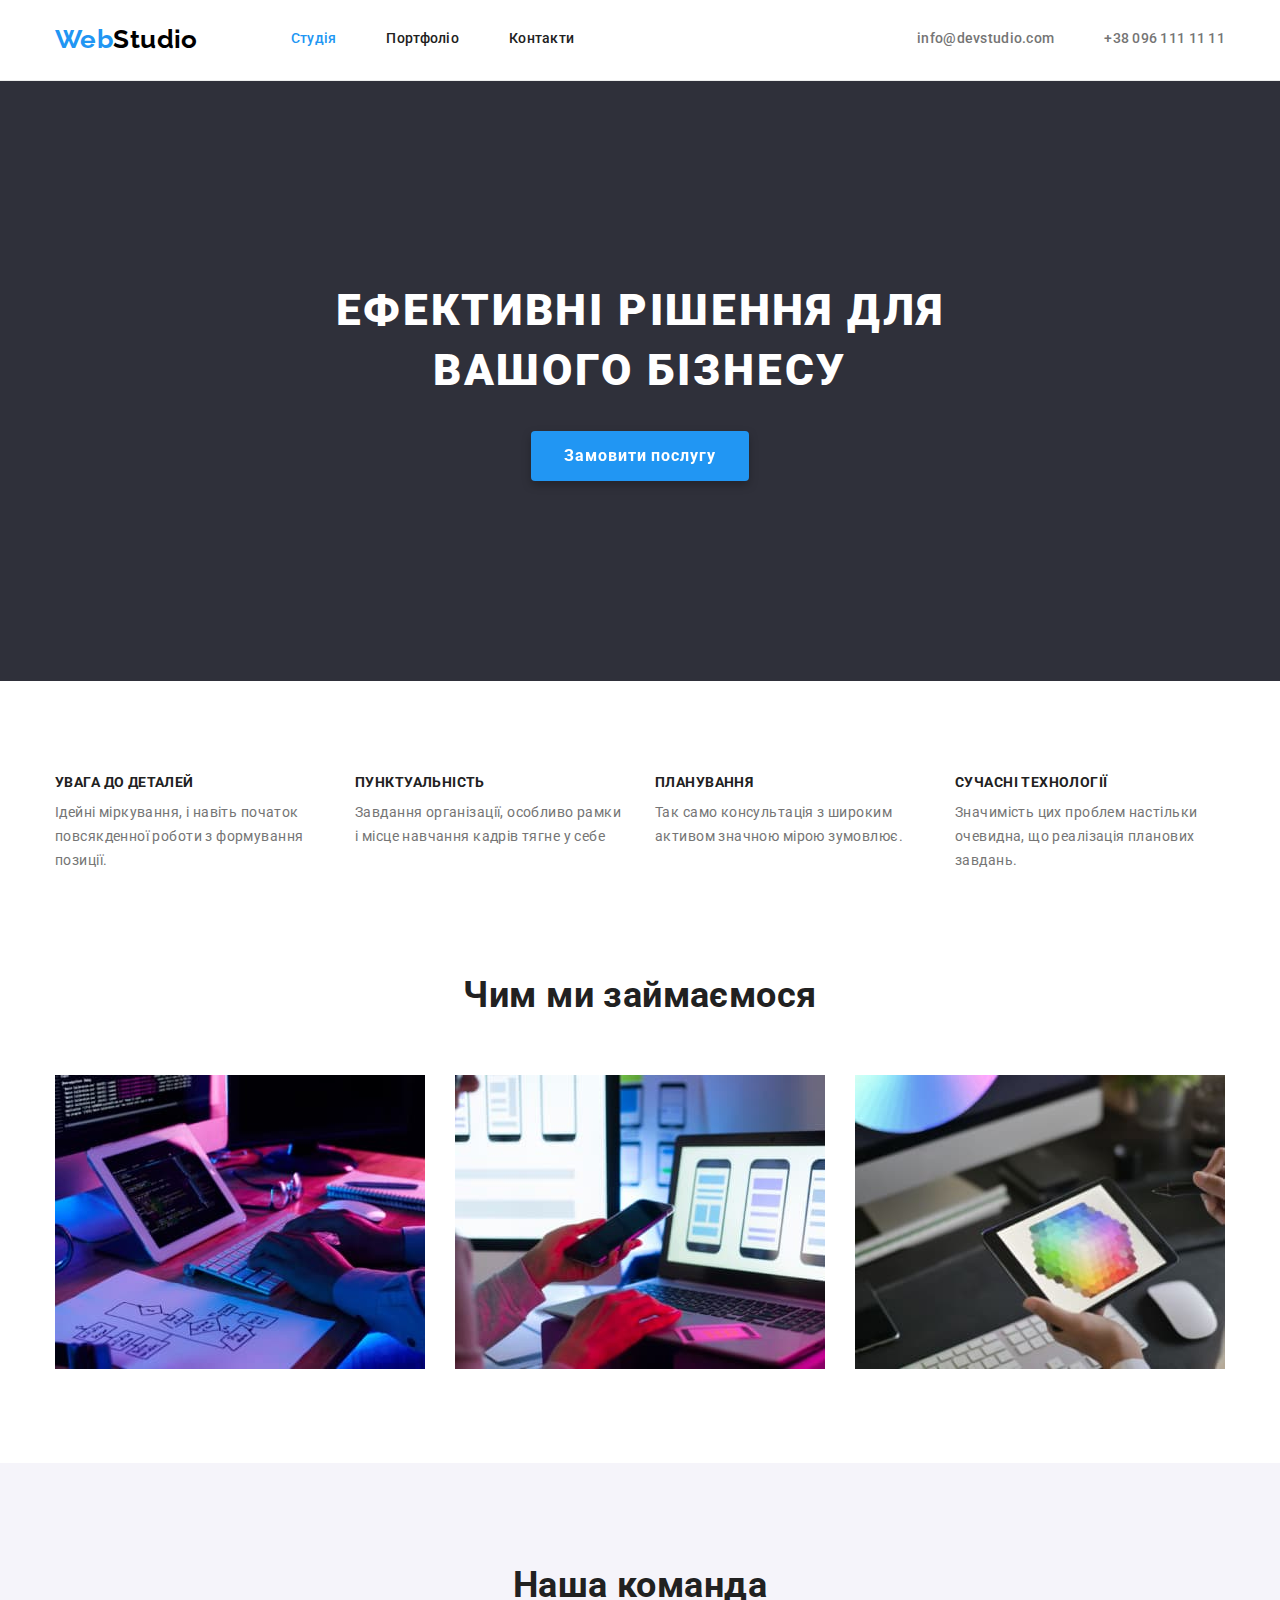
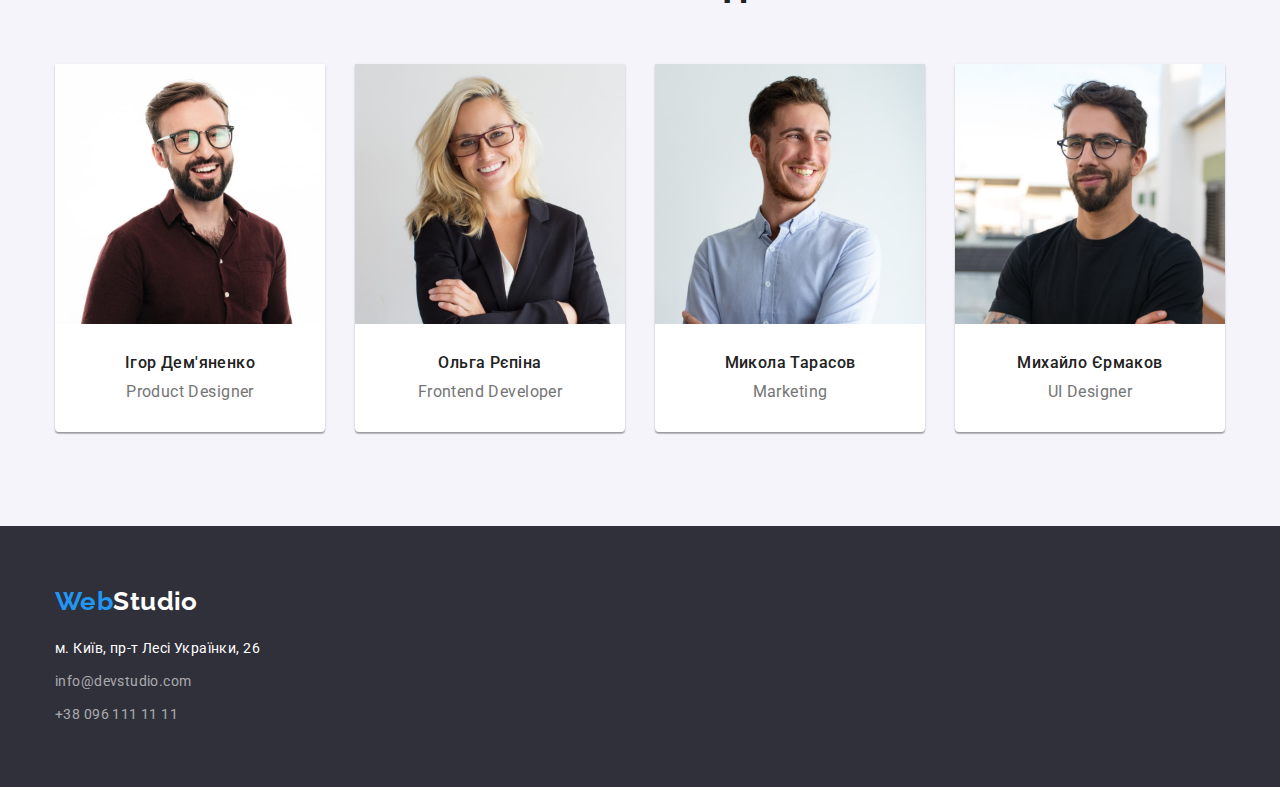
==== commit 1bc1ae75: "Виправляє помилки" ====
--- a/index.html
+++ b/index.html
@@ -59,7 +59,7 @@
 
     <!-- Основний і унікальний контент -->
     <main>
-      <section class="hero">
+      <section class="hero section">
         <div class="container">
           <h1 class="hero-title">Ефективні рішення для вашого бізнесу</h1>
           <button type="button" class="btn hero-button">
--- a/css/styles.css
+++ b/css/styles.css
@@ -12,9 +12,9 @@
   --text-footer-color: rgba(255, 255, 255, 0.6);
 }
 
-* {
+/* * {
   outline: 1px solid tomato;
-}
+} */
 
 body {
   background-color: var(--header-bg);
@@ -36,10 +36,21 @@
 h1,
 h2,
 h3,
-p,
-ul {
-  padding: 0;
+h4,
+h5,
+h6,
+p {
   margin: 0;
+}
+
+ul,
+ol {
+  margin: 0;
+  padding-left: 0;
+}
+
+img {
+  display: block;
 }
 
 .list {
@@ -72,26 +83,33 @@
   font-family: inherit;
   font-size: 16px;
   text-align: center;
-  text-align: center;
   cursor: pointer;
+}
+
+.section {
+  padding-top: 94px;
+  padding-bottom: 94px;
+  background-color: var(--header-bg);
 }
 
 /* хедер */
 .header {
   background-color: var(--header-bg);
   border-bottom: 1px solid var(--header-frame);
+  padding-top: 24px;
+  padding-bottom: 25px;
 }
 
 .header-items {
   display: flex;
   justify-content: space-between;
-  vertical-align: middle;
+  align-items: center;
 }
 
 /* логотип */
 
-.logo {
-  margin-top: 24px;
+.logo-header {
+  display: block;
   margin-right: 93px;
 
   font-family: Raleway, sans-serif;
@@ -105,41 +123,35 @@
   color: var(--logo-black);
 }
 
-.logo-white {
-  color: var(--header-bg);
-}
-
-.logo.link {
-  display: block;
-}
-
 /* навігація і контакти */
 
 .site-nav {
   display: flex;
+  align-items: center;
 }
 
 .site-nav-list {
   display: flex;
-}
-
-.site-nav-item:not(:last-child) {
+  gap: 50px;
+}
+
+/* .site-nav-item:not(:last-child) {
   margin-right: 50px;
-}
+} */
 
 .site-nav-link.link {
   display: block;
-  padding-top: 32px;
-  padding-bottom: 32px;
 
   color: var(--secondary-text-color);
   font-weight: 500;
   line-height: 1.14;
   letter-spacing: 0.02em;
-}
-
-.site-nav-link .link:hover,
-.site-nav-link .link:focus {
+  /* padding-top: 7.5px;
+  padding-bottom: 7.5px; */
+}
+
+.site-nav-link:hover,
+.site-nav-link:focus {
   color: var(--accent-color);
 }
 
@@ -149,16 +161,17 @@
 
 .contacts {
   display: flex;
-}
-
-.contact-item:not(:last-child) {
+  gap: 50px;
+}
+
+/* .contact-item:not(:last-child) {
   margin-right: 50px;
-}
+} */
 
 .contact-link {
   display: block;
-  padding-top: 32px;
-  padding-bottom: 32px;
+  /* padding-top: 32px;
+  padding-bottom: 32px; */
 
   color: var(--primary-text-color);
   font-weight: 500;
@@ -176,13 +189,15 @@
 .hero {
   background-color: var(--footer-bg);
   text-align: center;
-  /* width: 1600px;
-  height: 600px; */
+  padding-top: 200px;
+  padding-bottom: 200px;
 }
 
 .hero-title {
   margin-bottom: 30px;
-  min-width: 696px;
+  width: 696px;
+  margin-left: auto;
+  margin-right: auto;
 
   color: var(--header-bg);
   font-weight: 900;
@@ -199,7 +214,8 @@
 
   background-color: var(--accent-color);
   color: var(--header-bg);
-  box-shadow: 0px 4px 4px rgba(0, 0, 0, 0.15);
+  /* box-shadow: 0px 4px 4px rgba(0, 0, 0, 0.15); */
+  filter: drop-shadow(0px 4px 4px rgba(0, 0, 0, 0.25));
 
   font-weight: 700;
   line-height: 1.8;
@@ -208,12 +224,6 @@
 }
 
 /* секції Наші переваги і Чим ми займаємося */
-
-.section {
-  padding-top: 94px;
-  padding-bottom: 94px;
-  background-color: var(--header-bg);
-}
 
 .section-title {
   margin-bottom: 50px;
@@ -224,6 +234,15 @@
   text-align: center;
 }
 
+.features {
+  display: flex;
+  gap: 30px;
+}
+
+.features-item {
+  max-width: 270px;
+}
+
 .features-title {
   margin-bottom: 10px;
   color: var(--secondary-text-color);
@@ -236,14 +255,37 @@
   line-height: 1.71;
 }
 
+.section.work {
+  padding-top: 0;
+}
+
+.work-list {
+  display: flex;
+  gap: 30px;
+}
+
 /* секція Команда */
 
 .section.team {
   background-color: var(--secondary-bg);
 }
 
+.team-list {
+  display: flex;
+  gap: 30px;
+}
+
 .team-item {
   background-color: var(--header-bg);
+  box-shadow: 0px 1px 3px rgba(0, 0, 0, 0.12), 0px 1px 1px rgba(0, 0, 0, 0.14),
+    0px 2px 1px rgba(0, 0, 0, 0.2);
+  border-radius: 0px 0px 4px 4px;
+}
+
+.team-card {
+  padding-top: 30px;
+  padding-bottom: 30px;
+  text-align: center;
 }
 
 .team-name {
@@ -263,8 +305,18 @@
 
 /* секція Портфоліо */
 
+.projects-filter {
+  display: flex;
+  justify-content: center;
+  gap: 8px;
+  margin-bottom: 50px;
+}
+
+/* .projects-item-button:not(:last-child) {
+    margin-right: 8px;
+  } */
+
 .projects-button {
-  margin-bottom: 50px;
   padding: 6px 22px;
   min-width: fit-content;
 
@@ -277,8 +329,39 @@
 
 .projects-button:hover,
 .projects-button:focus {
+  box-shadow: 0px 4px 4px rgba(0, 0, 0, 0.25);
+}
+
+.projects-button.current {
   background-color: var(--accent-color);
   color: var(--header-bg);
+}
+
+.project-list {
+  display: flex;
+  flex-wrap: wrap;
+  gap: 30px;
+}
+
+.project-item {
+  flex-basis: ((100%-60px)-3);
+}
+
+.project-item:hover,
+.project-item:focus {
+  filter: drop-shadow(0px 4px 4px rgba(0, 0, 0, 0.25))
+    drop-shadow(0px 4px 4px rgba(0, 0, 0, 0.25));
+}
+
+.project-link {
+  display: block;
+}
+
+.project-description {
+  padding: 20px 24px;
+  border: 1px solid var(--container-bg);
+  border-top: transparent;
+  background-color: var(--header-bg);
 }
 
 .project-title {
@@ -303,6 +386,25 @@
   background-color: var(--footer-bg);
 }
 
+.logo-footer {
+  display: block;
+  margin-bottom: 20px;
+
+  font-family: Raleway, sans-serif;
+  color: var(--accent-color);
+  font-weight: 700;
+  font-size: 26px;
+  line-height: 1.19;
+}
+
+.logo-white {
+  color: var(--header-bg);
+}
+
+.address-item:not(:last-child) {
+  margin-bottom: 9px;
+}
+
 .address-link {
   font-style: normal;
   line-height: 1.71;
@@ -316,7 +418,12 @@
   color: var(--text-footer-color);
 }
 
+.address-link.primary:hover,
+.address-link.primary:focus {
+  color: var(--accent-color);
+}
+
 .address-link.secondary:hover,
-.address-link.secondary:hover {
-  color: var(--accent-color);
-}
+.address-link.secondary:focus {
+  color: var(--accent-color);
+}
